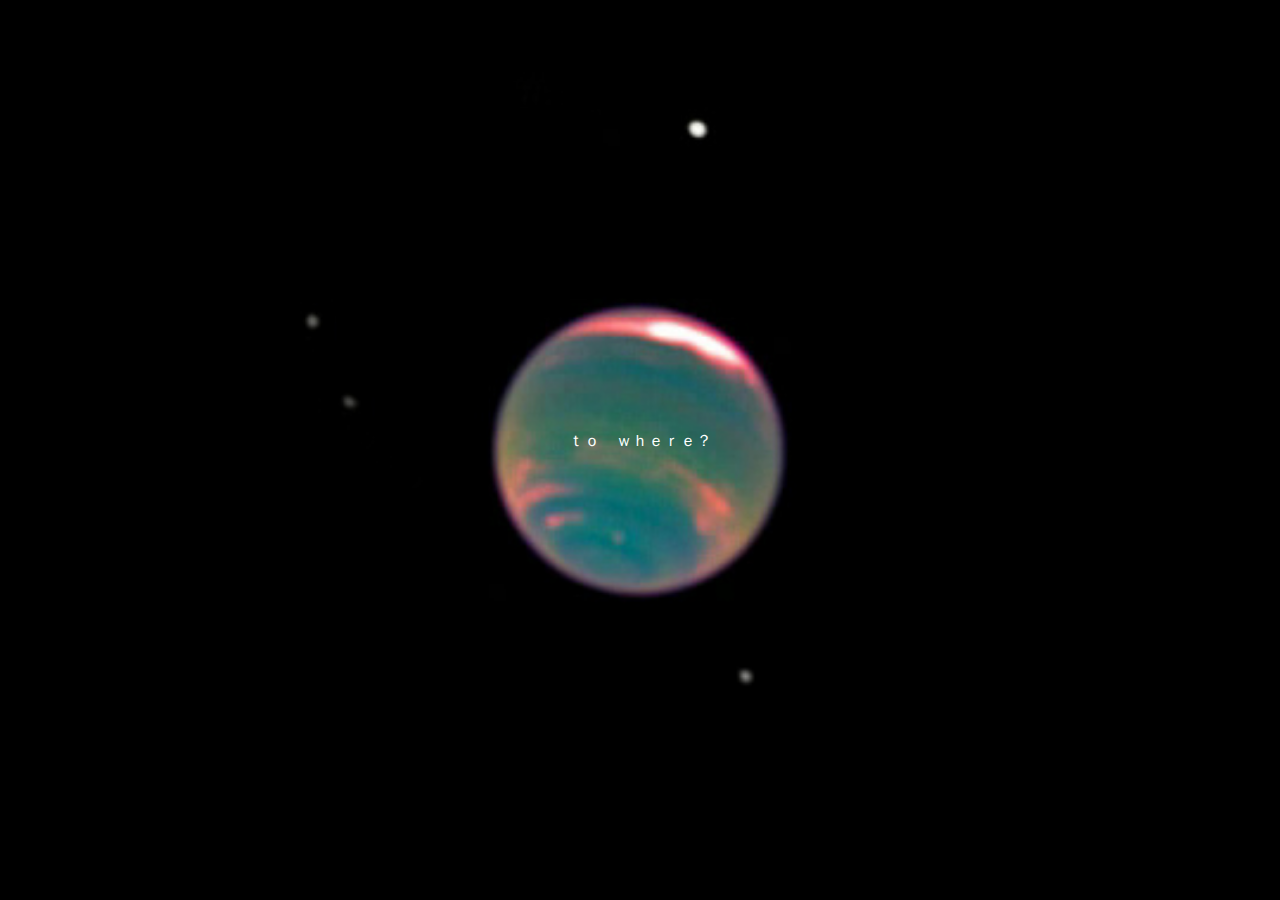
==== index.html @ b144b58f "a" ====
<!DOCTYPE html>
<html>
  <head>
    <meta charset="UTF-8">
    <meta name="viewport" content="width=device-width, initial-scale=1.0">
    <title>Neptune-Methane</title>
    <link href="/style.css" rel="stylesheet" type="text/css" media="all">
        <html>
        
        <style>
        body {
          background-image: url(Neptune-Methane.jpg);
          background-position: center;
          background-repeat: no-repeat;
          background-size: cover;
        }
        </style>
        </head>
        <body>
        <style>

        html, body {
            height: 100%;
            margin: 0;
            padding: 0;
            width: 100%;
        }

        body {
            display: table;
        }

        .my-block {
            text-align: center;
            display: table-cell;
            vertical-align: middle;
        }
        </style>
    
    <div class="my-block">
    <link href="/style.css" rel="stylesheet" type="text/css" media="all">
   <div align="center"><p>ｔｏ　ｗｈｅｒｅ？</p> 
   <a href="https://keropluvia.github.io/palmtrees.html"></a><br>
   <body onclick="window.location.href='palmtrees.html';" style="cursor:pointer; width:100%; height:100%;"></body>
   </div>
  </body>
</html>
---- style.css ----
/* CSS is how you can add style to your website, such as colors, fonts, and positioning of your
   HTML content. To learn how to do something, just try searching Google for questions like
   "how to change link color." */

body {
  
  background-color: black;
  color: white;
  font-family: Handwriting Regular;
}
a:link {
  color: DeepSkyBlue;
  background-color: transparent;
  text-decoration: none;
}

a:visited {
  color: aquamarine;
  background-color: transparent;
  text-decoration: none;
}

a:hover {
  color: red;
  background-color: transparent;
  text-decoration: underline;
}

a:active {
  color: yellow;
  background-color: transparent;
  text-decoration: underline;
}
---- style.css ----
/* CSS is how you can add style to your website, such as colors, fonts, and positioning of your
   HTML content. To learn how to do something, just try searching Google for questions like
   "how to change link color." */

body {
  
  background-color: black;
  color: white;
  font-family: Handwriting Regular;
}
a:link {
  color: DeepSkyBlue;
  background-color: transparent;
  text-decoration: none;
}

a:visited {
  color: aquamarine;
  background-color: transparent;
  text-decoration: none;
}

a:hover {
  color: red;
  background-color: transparent;
  text-decoration: underline;
}

a:active {
  color: yellow;
  background-color: transparent;
  text-decoration: underline;
}
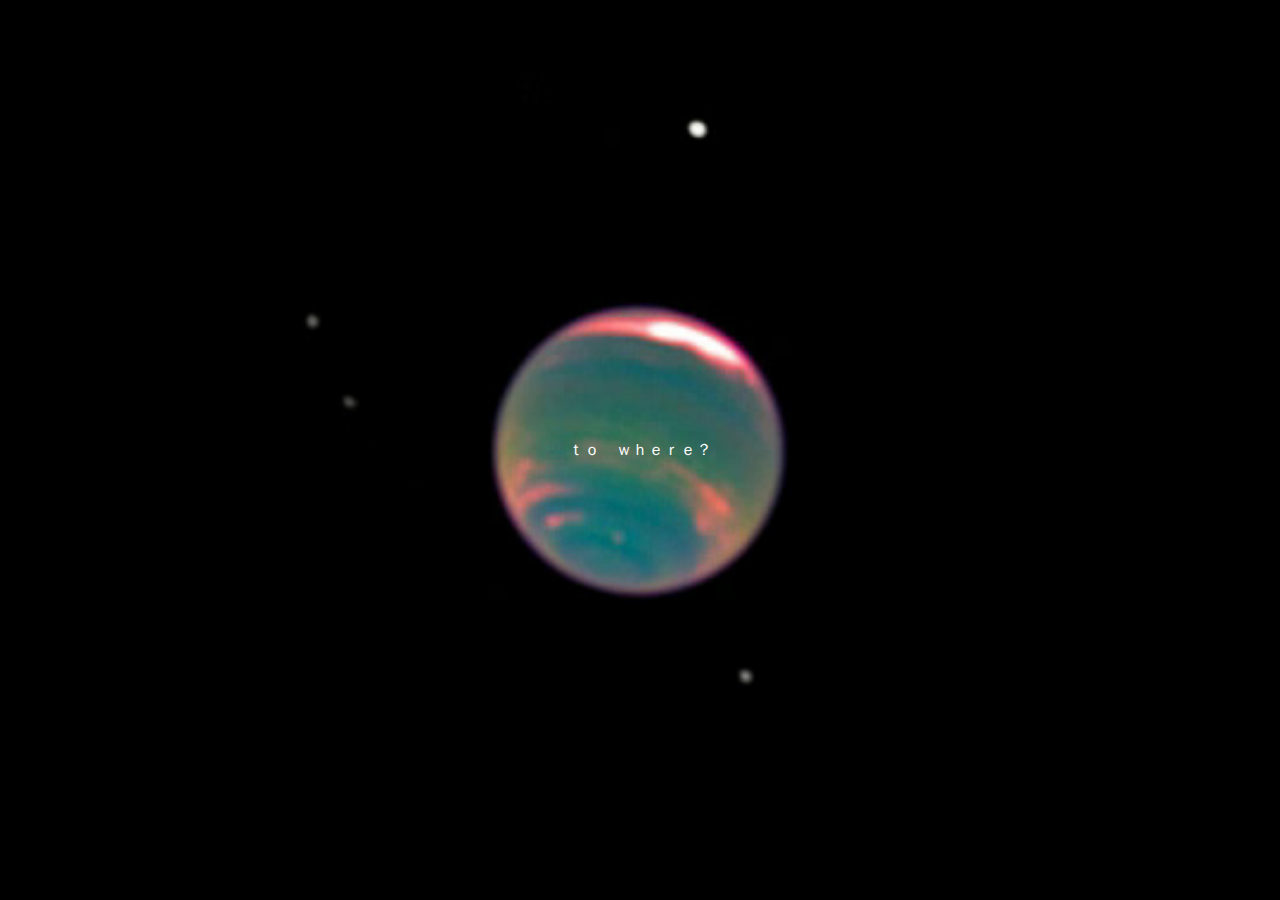
==== commit 84477752: "Update index.html" ====
--- a/index.html
+++ b/index.html
@@ -40,8 +40,7 @@
     <div class="my-block">
     <link href="/style.css" rel="stylesheet" type="text/css" media="all">
    <div align="center"><p>ｔｏ　ｗｈｅｒｅ？</p> 
-   <a href="https://keropluvia.github.io/palmtrees.html"></a><br>
-   <body onclick="window.location.href='palmtrees.html';" style="cursor:pointer; width:100%; height:100%;"></body>
+   <body onclick="window.location.href='starfieldsimulation.html';" style="cursor:pointer; width:100%; height:100%;"></body>
    </div>
   </body>
 </html>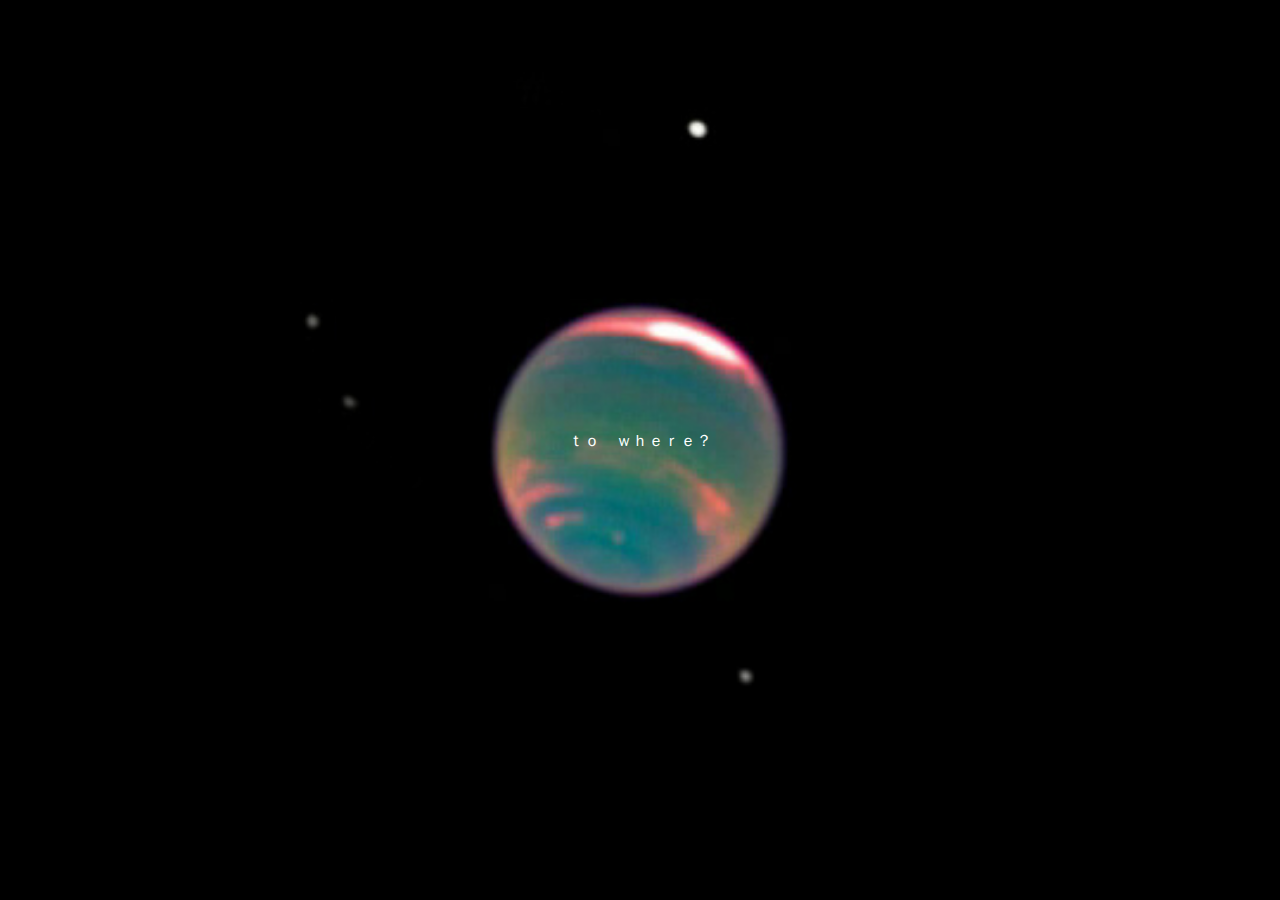
==== commit 7db68547: "Update index.html" ====
--- a/index.html
+++ b/index.html
@@ -40,6 +40,7 @@
     <div class="my-block">
     <link href="/style.css" rel="stylesheet" type="text/css" media="all">
    <div align="center"><p>ｔｏ　ｗｈｅｒｅ？</p> 
+   <span class="blink" style="visibility: hidden;">???</span>
    <body onclick="window.location.href='starfieldsimulation.html';" style="cursor:pointer; width:100%; height:100%;"></body>
    </div>
   </body>
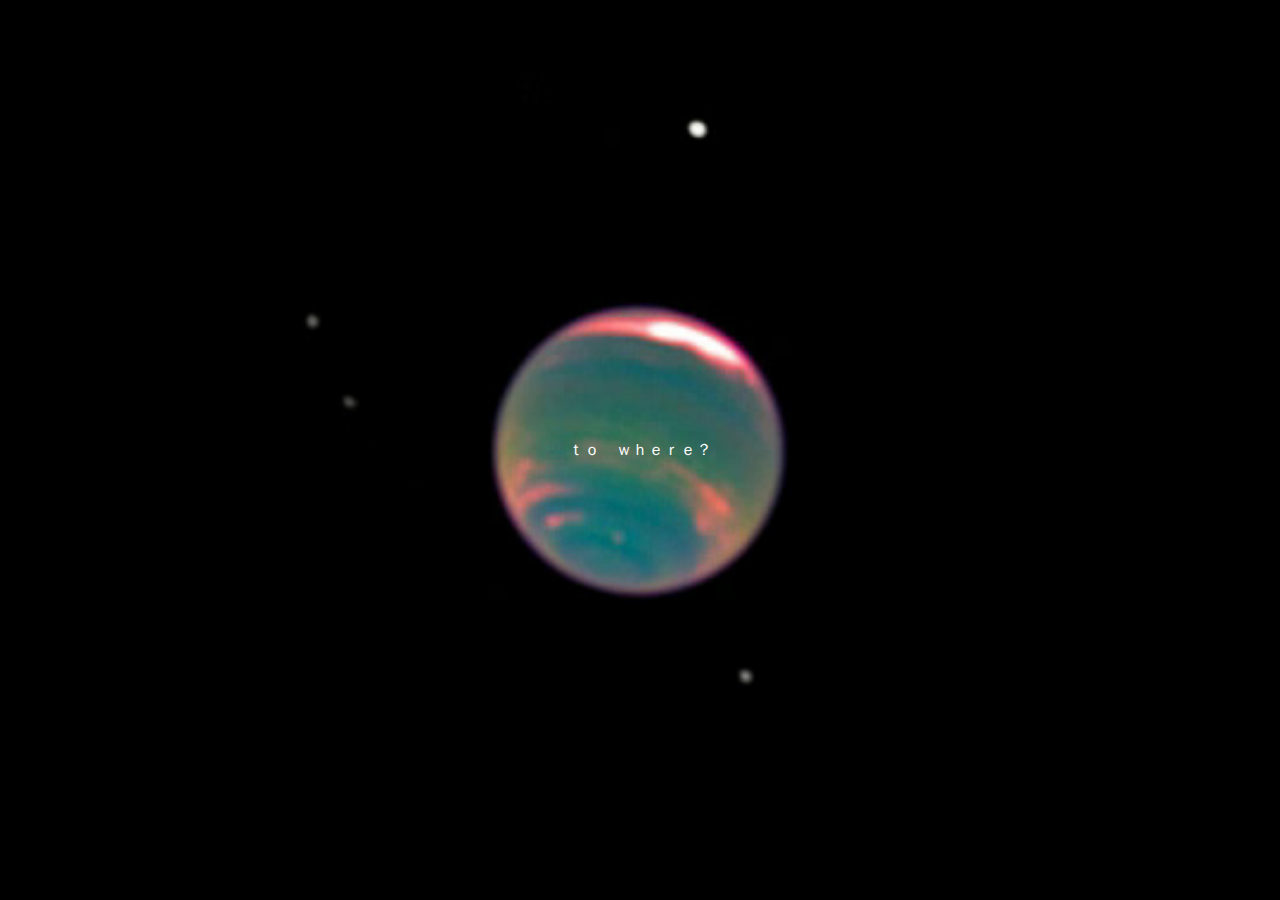
==== commit 8a733d6b: "Update index.html" ====
--- a/index.html
+++ b/index.html
@@ -36,11 +36,9 @@
             vertical-align: middle;
         }
         </style>
-    
     <div class="my-block">
     <link href="/style.css" rel="stylesheet" type="text/css" media="all">
    <div align="center"><p>ｔｏ　ｗｈｅｒｅ？</p> 
-   <span class="blink" style="visibility: hidden;">???</span>
    <body onclick="window.location.href='starfieldsimulation.html';" style="cursor:pointer; width:100%; height:100%;"></body>
    </div>
   </body>
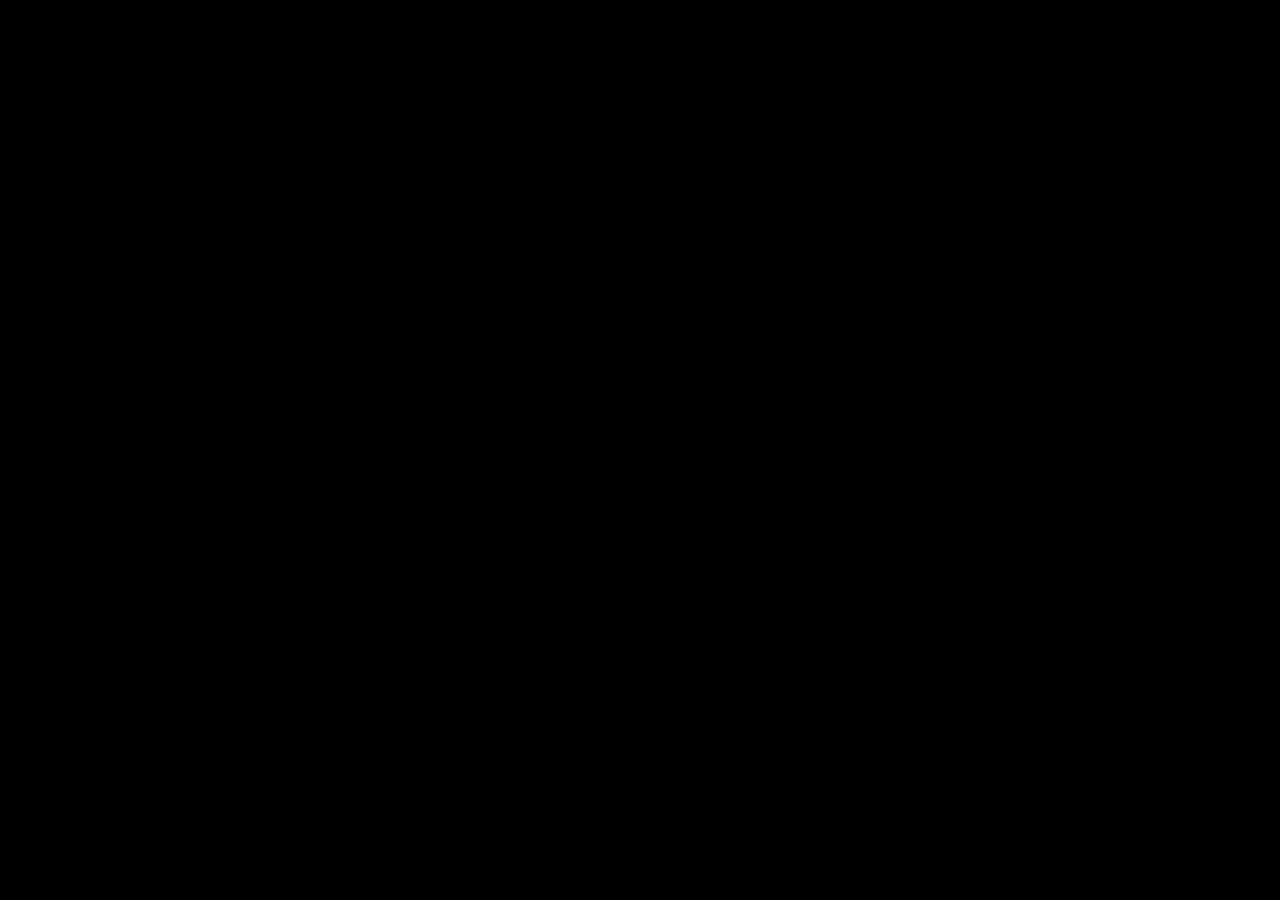
==== commit daff6822: "Update index.html" ====
--- a/index.html
+++ b/index.html
@@ -3,16 +3,16 @@
   <head>
     <meta charset="UTF-8">
     <meta name="viewport" content="width=device-width, initial-scale=1.0">
-    <title>Neptune-Methane</title>
+    <title>...</title>
     <link href="/style.css" rel="stylesheet" type="text/css" media="all">
         <html>
         
         <style>
         body {
-          background-image: url(Neptune-Methane.jpg);
+          background-image: url(1.png);
           background-position: center;
           background-repeat: no-repeat;
-          background-size: cover;
+          background-size: auto;
         }
         </style>
         </head>
@@ -38,8 +38,8 @@
         </style>
     <div class="my-block">
     <link href="/style.css" rel="stylesheet" type="text/css" media="all">
-   <div align="center"><p>ｔｏ　ｗｈｅｒｅ？</p> 
-   <body onclick="window.location.href='starfieldsimulation.html';" style="cursor:pointer; width:100%; height:100%;"></body>
+   <div align="center"><p></p> 
+   <body onclick="window.location.href='0.html';" style="cursor:pointer; width:100%; height:100%;"></body>
    </div>
   </body>
 </html>